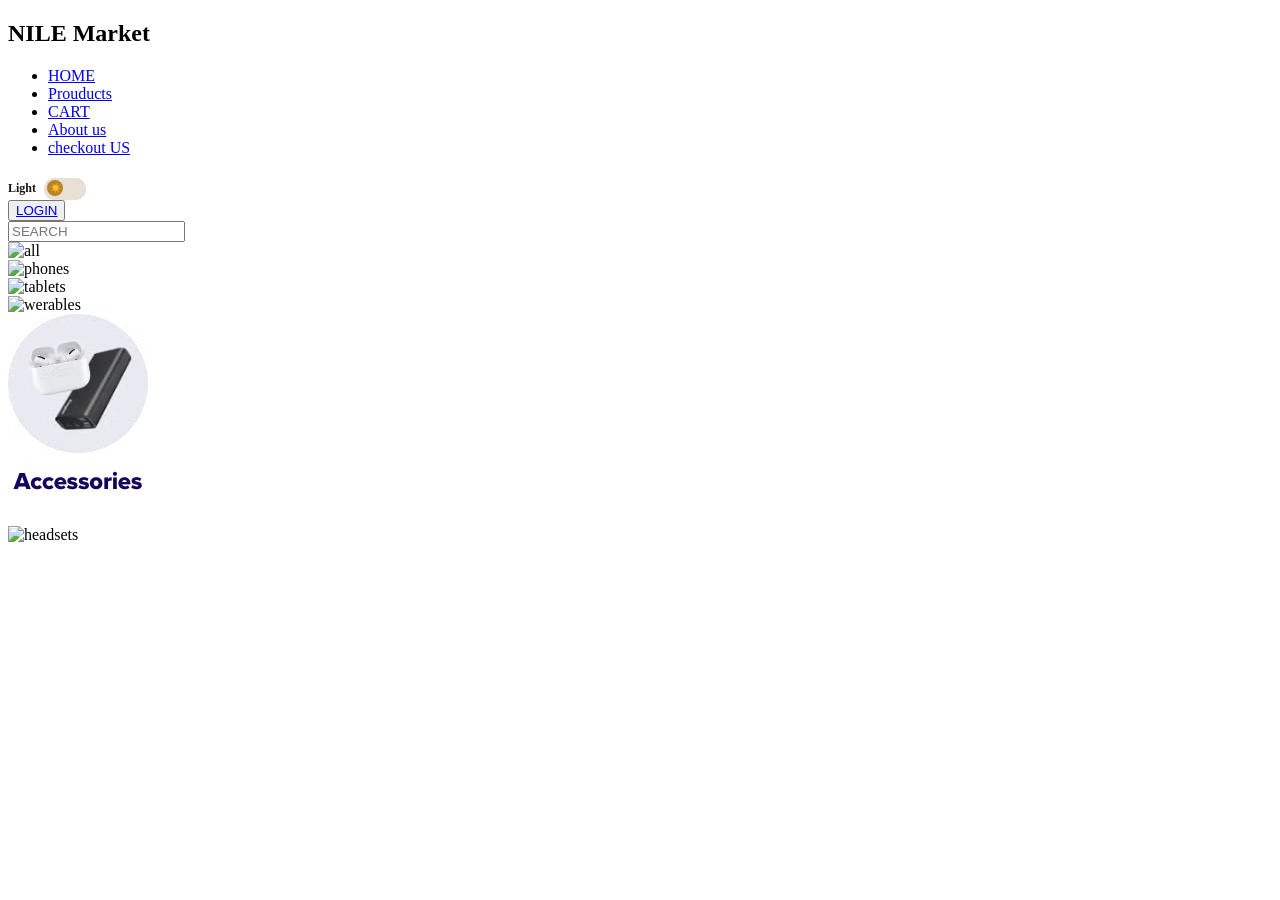
==== products.html @ 3ae1902d "Add files via upload" ====
<!DOCTYPE html>
<html lang="en">
<head>
    <meta charset="UTF-8">
    <meta name="viewport" content="width=device-width, initial-scale=1.0">
    <title>Prouducts</title>
    <link rel="stylesheet" href="../css files/products.css"/>
    <link rel="stylesheet" href="../css files/global.css"/>
    <link
      href="https://fonts.googleapis.com/css2?family=Playfair+Display:wght@700&family=DM+Sans:wght@400;500;600&display=swap"
      rel="stylesheet"
    />
    <style>
    
        :root {
  --bg: #faf7f2;
  --surface: #ffffff;
  --border: #e8e0d4;
  --accent: #b8832a;
  --accent-hover: #c8973a;
  --text: #1a1410;
  --muted: #8a7d6b;
  --error: #c0392b;
  --success: #2e7d32;
  --input-bg: #f5f0e8;
  --footer: #b8a990;
  --shadow: 0 20px 60px rgba(0, 0, 0, 0.1);
  --btn-text: #fff;
  --toggle-bg: #e8e0d4;
  --toggle-icon-x: 2px;
}

[data-theme="dark"] {
  --bg: #0f0f0f;
  --surface: #1a1a1a;
  --border: #2e2e2e;
  --accent: #c8973a;
  --accent-hover: #e0ab4a;
  --text: #f0ece4;
  --muted: #888;
  --error: #e05252;
  --success: #4caf7d;
  --input-bg: #111;
  --footer: #444;
  --shadow: 0 20px 60px rgba(0, 0, 0, 0.4);
  --btn-text: #0f0f0f;
  --toggle-bg: #2e2e2e;
  --toggle-icon-x: 26px;
}
.topbar {
  display: none;
}

.theme-toggle {
  display: flex;
  align-items: center;
  gap: 8px;
  cursor: pointer;
  margin-right: 15px;
  align-self: center;
  padding-top: 5px;
}

.theme-toggle span {
  font-size: 0.75rem;
  font-weight: bold;
  color: var(--text); 
}

.toggle-track {
  width: 40px;
  height: 20px;
  background: var(--toggle-bg);
  border-radius: 10px;
  position: relative;
  border: 1px solid var(--border);
}

.toggle-thumb {
  position: absolute;
  top: 1px;
  left: 2px;
  width: 16px;
  height: 16px;
  background: var(--accent);
  border-radius: 50%;
  transition: left 0.3s cubic-bezier(0.34, 1.56, 0.64, 1);
  display: flex;
  align-items: center;
  justify-content: center;
  font-size: 9px;
}


[data-theme="dark"] .toggle-thumb {
  left: 20px; 
}
    </style>
    
</head>
<body>
        <header>
        <div class="logo">
            <h2>NILE Market</h2>
        </div>
        <nav>
            <ul>
                <li><a href="../index.html">HOME</a></li>
                <li><a href="prouducts.html">Prouducts</a> </li>
                <li><a href="cart.html">CART</a> </li>
                <li><a href="teamInfo.html">About us</a> </li>
                <li><a href="checkout.html">checkout US</a> </li>
            </ul>
        </nav>
        <div class="btn">
            <button><a href="login.html">LOGIN</a></button>
        </div>
    </header>
            <input placeholder="SEARCH" type="text" class="search" id="SEARCH">
        <div class="cate" >
            <div>
                <img src="../categories of products/allcategorie.png" alt="all" id="all" onclick="filterProducts('all')" />
                
            </div>
            <div>
                <img src="../categories of products/Phones.avif" alt="phones" id="phone" onclick="filterProducts('phone')"/>

            </div>
            <div>
                
                <img src="../categories of products/tablets.avif" alt="tablets" id="tablet" onclick="filterProducts('Tablets')"/>
            </div>
            <div>
                <img src="../categories of products/werables.avif" alt="werables" id="werables" onclick="filterProducts('werable')"/>

            </div>
            <div>
                <img src="../categories of products/accessories.avif" alt="accessories" id="accessories" onclick="filterProducts('accessorie')"/>

            </div>
            <div>
                <img src="../categories of products/headsets.avif" alt="headsets" id="headsets" onclick="filterProducts('headset')"/>

            </div>
            
        </div>
   

<div class="content">
  
    <section class="various-products" id="various-products">
    
    </section>
    </div>
     <script src="../js file/script.js"></script>
      <script>
        (function () {
  const themeToggle = document.createElement("label");
  themeToggle.className = "theme-toggle";
  themeToggle.onclick = function() { toggleTheme(); };
  themeToggle.title = "Toggle theme";
  themeToggle.innerHTML = `
    <span id="theme-label">Light</span>
    <div class="toggle-track">
      <div class="toggle-thumb" id="toggle-thumb">☀️</div>
    </div>
  `;

  // البحث عن مكان الـ Login Button لإضافة زرار الثيم بجانبه
  const btnContainer = document.querySelector("header .btn");
  if (btnContainer) {
    // إضافته كأول عنصر داخل الـ div الخاص بالأزرار
    btnContainer.prepend(themeToggle); 
  }

  var html = document.documentElement;

  window.applyTheme = function (theme) {
    html.setAttribute("data-theme", theme);
    var lbl = document.getElementById("theme-label");
    var thm = document.getElementById("toggle-thumb");
    if (lbl) lbl.textContent = theme === "dark" ? "Dark" : "Light";
    if (thm) thm.textContent = theme === "dark" ? "🌙" : "☀️";
    localStorage.setItem("NileMarket-theme", theme);
  };

  window.toggleTheme = function () {
    var current = html.getAttribute("data-theme") || "light";
    applyTheme(current === "dark" ? "light" : "dark");
  };

  applyTheme(localStorage.getItem("NileMarket-theme") || "light");
})();
    </script>

</body>
</html>
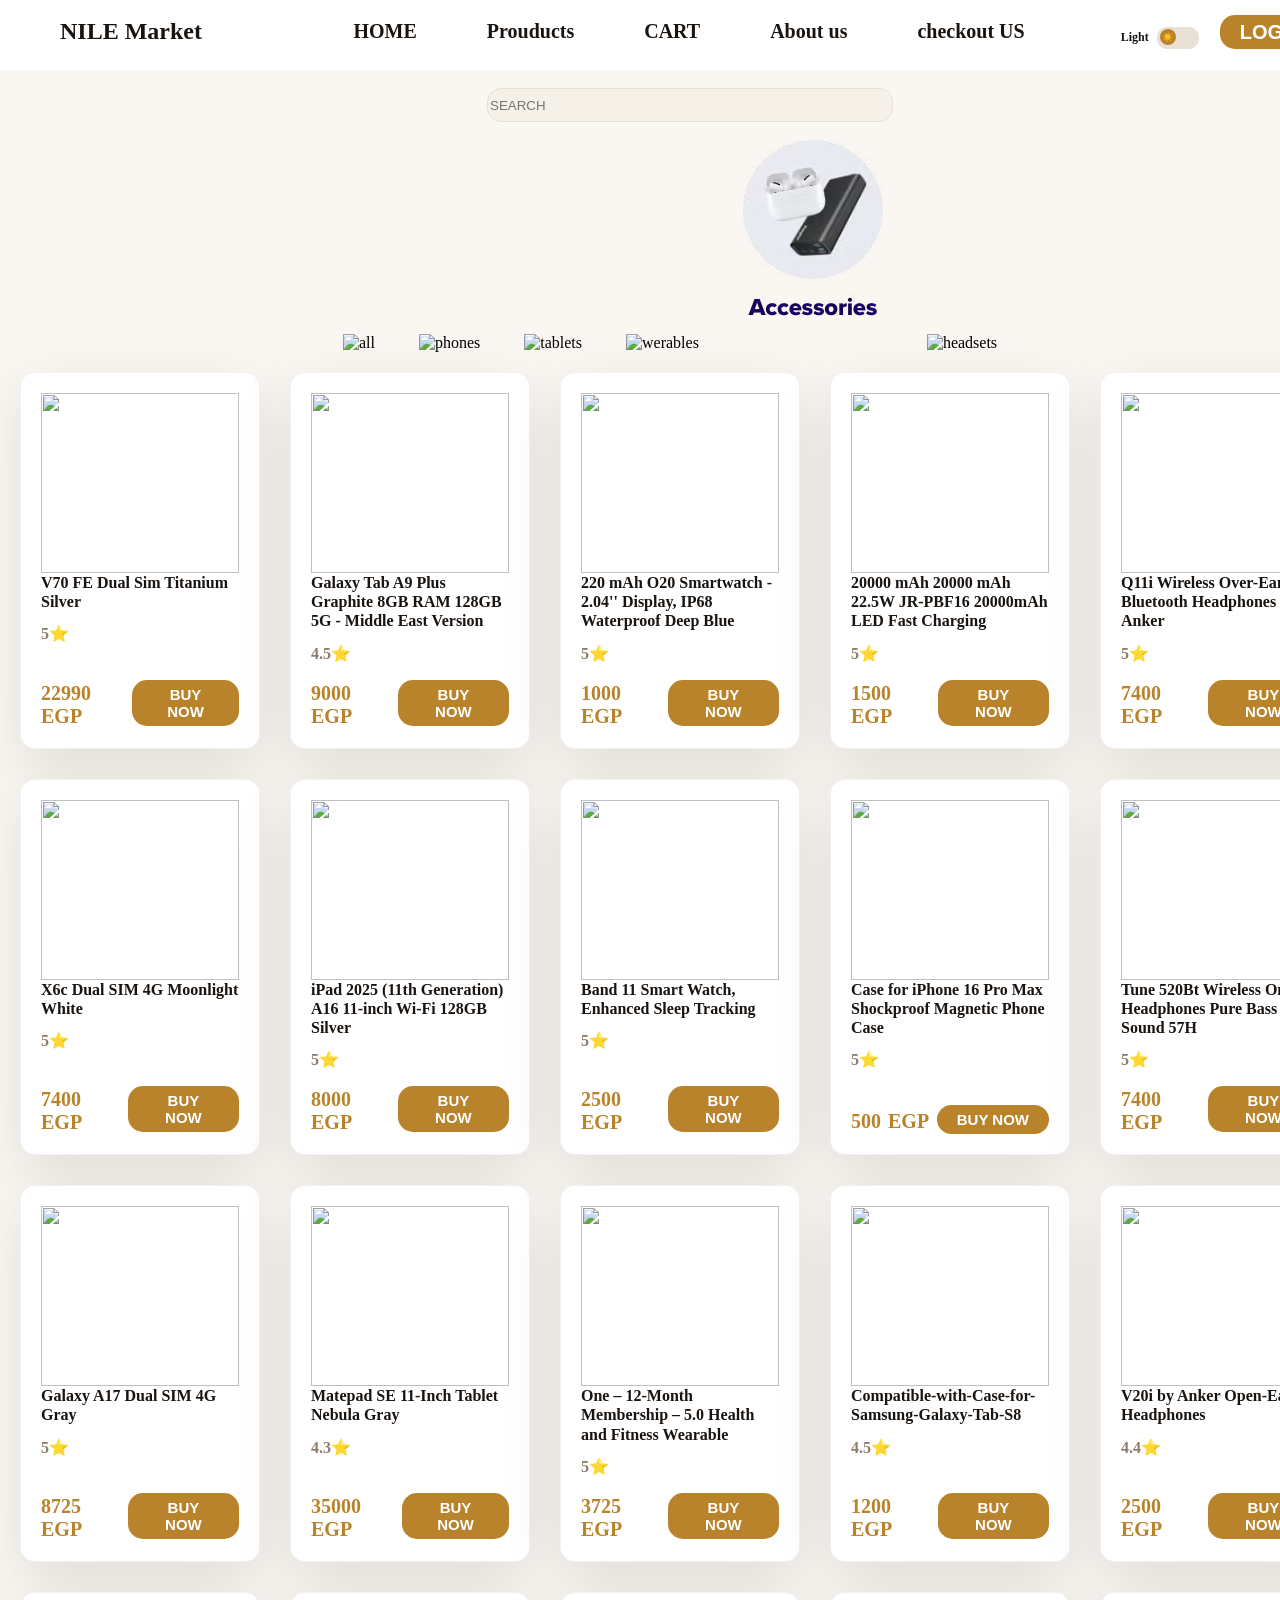
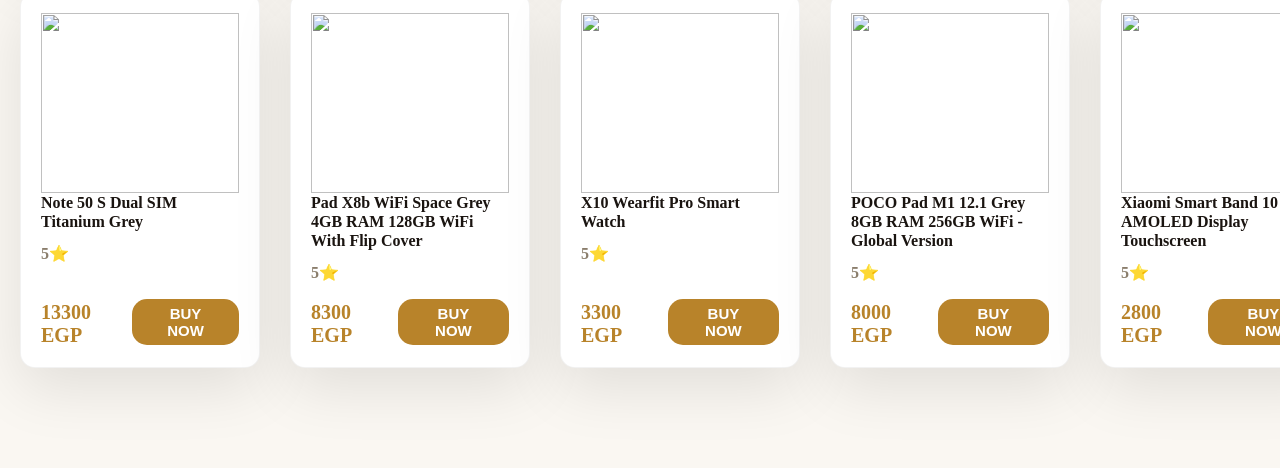
==== commit 3d0b4854: "Update products.html" ====
--- a/products.html
+++ b/products.html
@@ -4,8 +4,8 @@
     <meta charset="UTF-8">
     <meta name="viewport" content="width=device-width, initial-scale=1.0">
     <title>Prouducts</title>
-    <link rel="stylesheet" href="../css files/products.css"/>
-    <link rel="stylesheet" href="../css files/global.css"/>
+    <link rel="stylesheet" href="products.css"/>
+    <link rel="stylesheet" href="global.css"/>
     <link
       href="https://fonts.googleapis.com/css2?family=Playfair+Display:wght@700&family=DM+Sans:wght@400;500;600&display=swap"
       rel="stylesheet"
@@ -152,7 +152,7 @@
     
     </section>
     </div>
-     <script src="../js file/script.js"></script>
+     <script src="script.js"></script>
       <script>
         (function () {
   const themeToggle = document.createElement("label");
@@ -194,4 +194,4 @@
     </script>
 
 </body>
-</html>+</html>
--- a/products.css
+++ b/products.css
@@ -0,0 +1,217 @@
+:root{
+     --bg: #faf7f2;
+  --surface: #ffffff;
+  --border: #e8e0d4;
+  --accent: #b8832a;
+  --accent-hover: #c8973a;
+  --text: #1a1410;
+  --muted: #8a7d6b;
+  --error: #c0392b;
+  --success: #2e7d32;
+  --input-bg: #f5f0e8;
+  --footer: #b8a990;
+  --shadow: 0 20px 60px rgba(0,0,0,0.1);
+  --btn-text: #fff;
+  --toggle-bg: #e8e0d4;
+  --toggle-icon-x: 2px;
+}
+body{
+    display: grid;
+    grid-template-rows:70px 70px  auto auto 60px;
+    min-height:100%;
+    grid-template-columns: auto 100px 100px;
+    grid-template-areas: "header header header" "search search search" "cate cate cate" "sec sec sec" "foot foot foot";
+    background-color: var(--bg);
+}
+header{
+grid-area: header;
+display: grid;
+grid-template-areas: "logo nav nav nav nav btn btn";
+background-color: var(--surface);
+
+}
+header .logo{
+   grid-area: logo;
+   padding-top: 18px;
+   padding-left: 60px;
+}
+.logo h2{
+color: var(--text); 
+    transition: color 0.3s ease;
+}
+nav ul{
+    list-style: none;
+    display: flex;
+    justify-content: center;
+    grid-area: nav;
+   padding-top: 20px;
+
+}
+nav ul li a{
+    padding-left: 35px;
+    padding-right: 35px;
+    text-decoration: none;
+    color: var(--text);
+    font-size: 20px;
+    font-weight: bolder;
+    transition: all .3s;
+}
+nav ul li a:hover{
+ color: var(--accent-hover);
+ font-size: 23px;
+}
+.btn{
+    grid-area: btn;
+    margin-left: 10px;
+    display: flex;
+}
+.btn button{
+    margin-top: 10px;
+    height: 30px;
+    border: none;
+    background-color: transparent;
+   padding-top: 11px;
+
+}
+.btn button a{
+    font-weight: bolder;
+    font-size: 20px;
+    text-decoration: none;
+    color: var(--btn-text);
+    background-color: var(--accent);
+    padding:6px 20px ;
+       border-radius: 15px;
+
+    transition: all .3s ;
+}
+.btn button a:hover{
+    background-color: var(--accent-hover);
+    font-size: 23px;
+
+}
+.logo{
+    grid-area: Logo;
+}
+nav{
+    grid-area: nav;
+}
+.search{
+    width: 400px;
+    height: 30px;
+    margin-top: 20px;
+    grid-area: search;
+    border-radius: 14px;
+    margin: auto;
+    transition: all .3s ease;
+    background-color: var(--input-bg);
+    color: var(--muted);
+    border: 1px solid var(--border);
+    
+}
+ .search:focus{
+    width: 430px;
+    outline: none;
+    border-color: var(--accent);
+} 
+.cate{
+    grid-area: cate;
+    margin-left: auto;
+    margin-right: auto;
+}
+.cate div{
+    display: inline-block;
+}
+.cate img{
+    padding-right: 40px;
+    cursor: pointer;
+    transition: all .3s0;
+}
+.cate img:hover{
+transform: scale(1.09);
+}
+.content{
+    grid-area: sec;
+    display: grid;
+    grid-template-areas: "prod prod prod";
+    grid-template-columns: 100px auto;
+}
+.various-products{
+    grid-area: prod;
+    display: grid;
+    grid-template-columns: repeat(auto-fit,minmax(240px,1fr));
+    gap:30px;
+    padding: 20px 40px 40px 20px;
+    max-width: 1400px; 
+    margin: 0 auto;
+}
+
+.various-products .card{
+    width: auto;
+    height: auto;
+    max-width: 350px;
+    padding: 20px;
+    border-radius:15px;
+    background-color: var(--surface);
+    border: 1px solid rgba(0,0,0,0.05);
+    box-shadow: var(--shadow);
+   transition: all 0.4s cubic-bezier(0.175, 0.885, 0.32, 1.275);
+    display: flex;
+    flex-direction: column;
+}
+.various-products .card:hover{
+    z-index: 10;
+    transform: translateY(-10px) scale(1.02);
+    box-shadow: 0 40px 80px rgba(0,0,0,0.12);
+
+}
+.various-products .card img{
+    width: 100%;
+    height: 180px;
+    object-fit: contain;
+}
+.card .name{
+    font-weight: 600;
+    font-size: 16px;
+    margin-bottom: 8px;
+    line-height: 1.2;
+    color: var(--text);
+}
+.card .rating{
+    width: 80%;
+    padding: 5px 5px 5px 0px;
+    font-weight: bolder;
+    color: var(--muted);
+}
+.details{
+    display: flex;
+    justify-content: space-between;
+    align-items: center;
+    margin-top: auto;
+}
+.card .details .price{
+    font-weight: bold;
+    font-size: 20px;
+    margin-top: 14px;
+    color: var(--accent);
+}
+.card .details .price span{
+    padding-left: 2px;
+}
+.card .details .add-to-cart{
+        font-weight: bolder;
+        font-size: 15px;
+        color: var(--btn-text);
+       background-color: var(--accent);
+        padding:6px 20px ;
+        border: none;
+       transition: all .3s ;
+       border-radius: 15px;
+       margin-top: 10px;
+
+}
+.card .details .add-to-cart:hover{
+        background-color: var(--accent-hover);
+         font-size: 16px;
+         cursor: pointer;
+
+}
--- a/global.css
+++ b/global.css
@@ -0,0 +1,44 @@
+*{
+margin: 0;
+
+}
+/* ── LIGHT THEME (default) ── */
+:root {
+  --bg: #faf7f2;
+  --surface: #ffffff;
+  --border: #e8e0d4;
+  --accent: #b8832a;
+  --accent-hover: #c8973a;
+  --text: #1a1410;
+  --muted: #8a7d6b;
+  --error: #c0392b;
+  --success: #2e7d32;
+  --input-bg: #f5f0e8;
+  --footer: #b8a990;
+  --shadow: 0 20px 60px rgba(0,0,0,0.1);
+  --btn-text: #fff;
+  --toggle-bg: #e8e0d4;
+  --toggle-icon-x: 2px;
+}
+
+/* ── DARK THEME ── */
+[data-theme="dark"] {
+  --bg: #0f0f0f;
+  --surface: #1a1a1a;
+  --border: #2e2e2e;
+  --accent: #c8973a;
+  --accent-hover: #e0ab4a;
+  --text: #f0ece4;
+  --muted: #888;
+  --error: #e05252;
+  --success: #4caf7d;
+  --input-bg: #111;
+  --footer: #444;
+  --shadow: 0 20px 60px rgba(0,0,0,0.4);
+  --btn-text: #0f0f0f;
+  --toggle-bg: #2e2e2e;
+  --toggle-icon-x: 26px;
+}
+
+/* ── 
+المفروض ده لما تحطه ف اي ملف هيديك نفس الالوان
